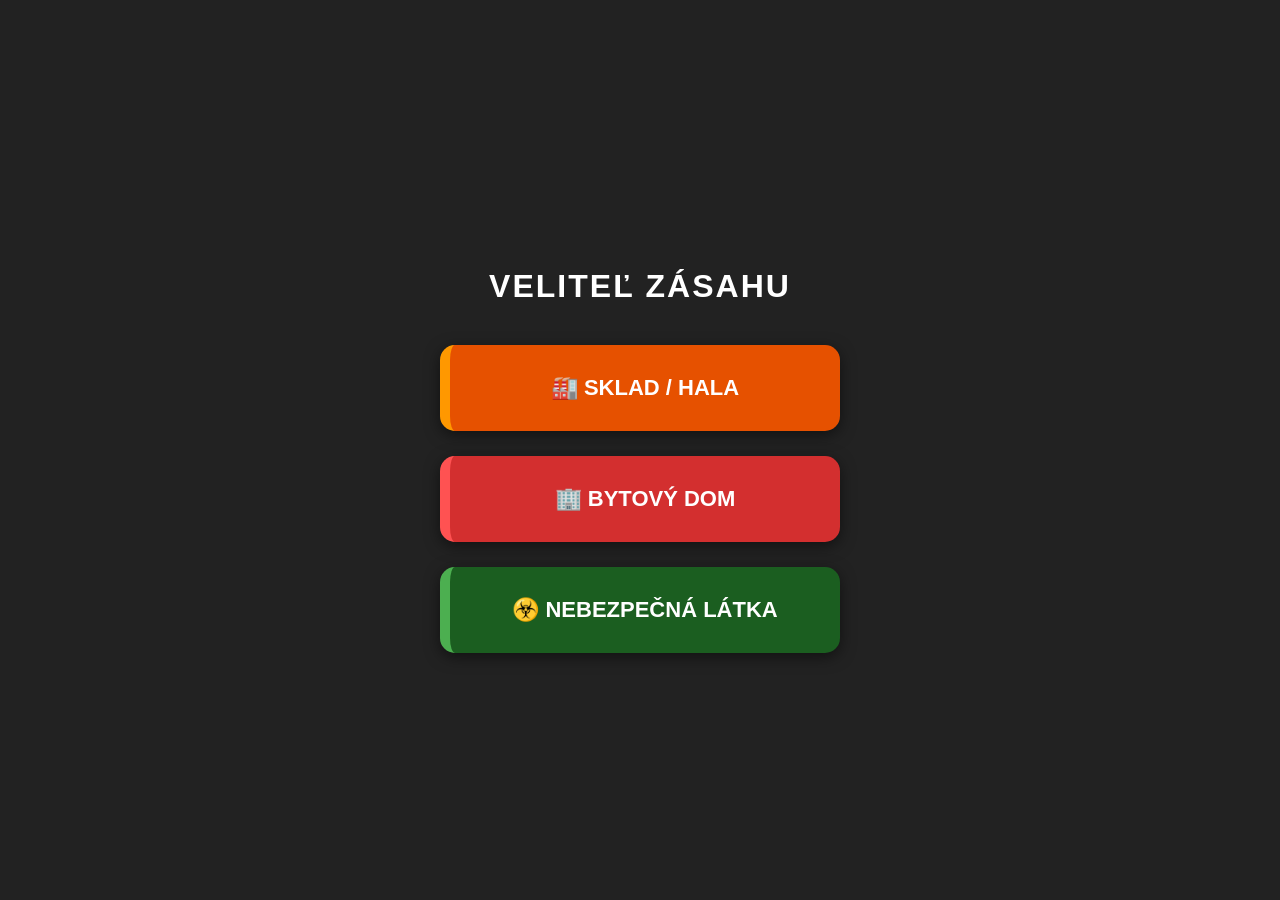
==== index.html @ 1452c09b "Add files via upload" ====
<!DOCTYPE html>
<html lang="sk">
<head>
    <meta charset="UTF-8">
    <meta name="viewport" content="width=device-width, initial-scale=1.0">
    <meta name="theme-color" content="#d32f2f">
    <link rel="manifest" href="manifest.json">
    <title>VELITEĽ Zásah</title>
    <style>
        body { background: #222; color: white; font-family: sans-serif; display: flex; flex-direction: column; align-items: center; justify-content: center; height: 100vh; margin: 0; user-select: none; }
        h1 { margin-bottom: 40px; text-transform: uppercase; letter-spacing: 2px; text-align: center;}
        .menu-grid { display: flex; flex-direction: column; gap: 25px; width: 90%; max-width: 400px; }
        .btn-app { padding: 30px; font-size: 22px; font-weight: bold; color: white; border: none; border-radius: 15px; cursor: pointer; text-decoration: none; text-align: center; box-shadow: 0 4px 15px rgba(0,0,0,0.5); transition: transform 0.1s; display: block; }
        .btn-app:active { transform: scale(0.96); }
        
        .btn-sklad { background: #e65100; border-left: 10px solid #ff9800; }
        .btn-byty { background: #d32f2f; border-left: 10px solid #ff5252; }
        .btn-hazmat { background: #1b5e20; border-left: 10px solid #4caf50; }
    </style>
</head>
<body>
    <h1>Veliteľ Zásahu</h1>
    <div class="menu-grid">
        <a href="sklad.html" class="btn-app btn-sklad">🏭 SKLAD / HALA</a>
        <a href="byty.html" class="btn-app btn-byty">🏢 BYTOVÝ DOM</a>
        <a href="hazmat.html" class="btn-app btn-hazmat">☣️ NEBEZPEČNÁ LÁTKA</a>
    </div>

    <script>
        if ('serviceWorker' in navigator) {
            navigator.serviceWorker.register('./sw.js');
        }
    </script>
</body>
</html>
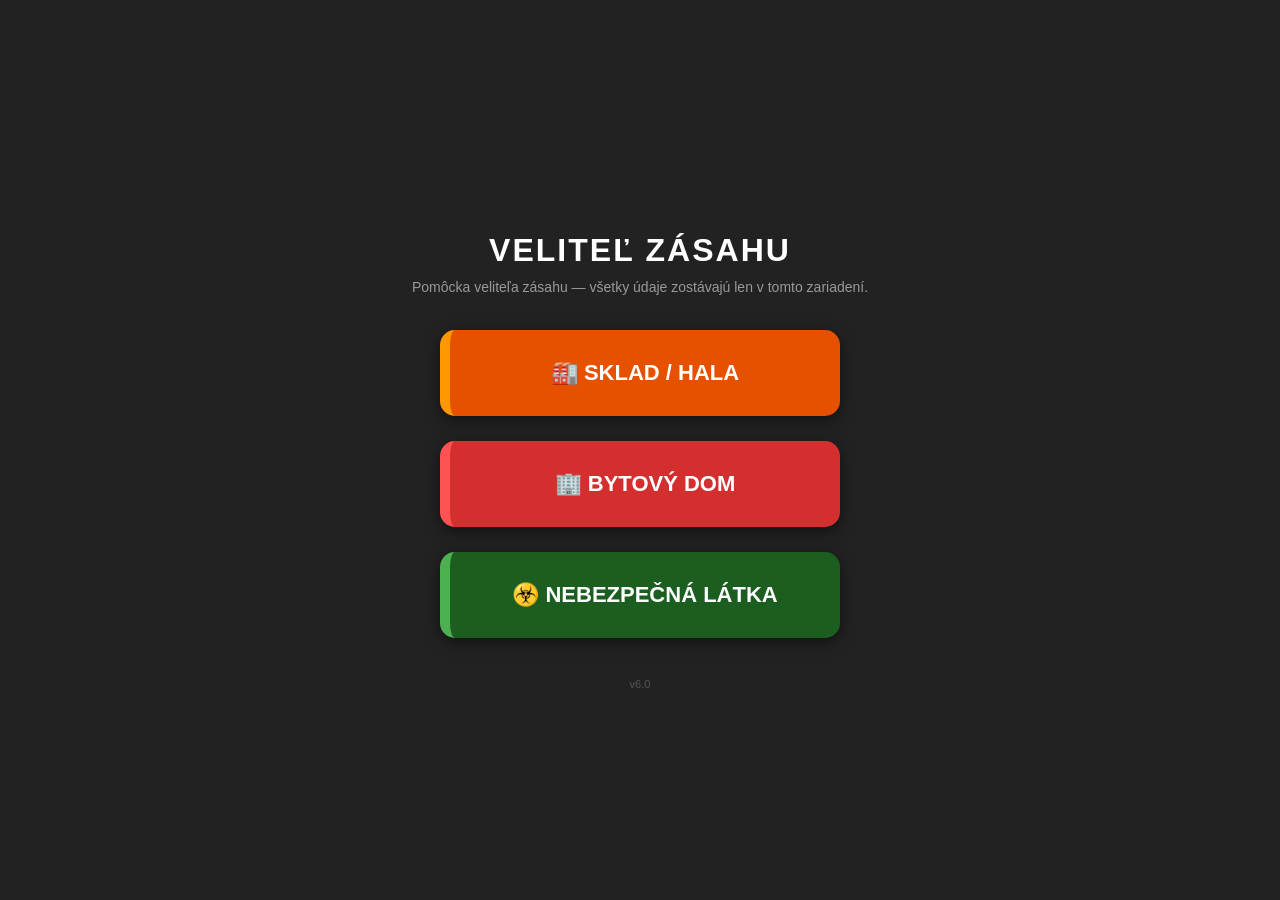
==== commit f802d2da: "Prepracovanie aplikácie: spoločné jadro, spoľahlivé časovače ADP a tabletové UI (v6) Architektúra: -" ====
--- a/index.html
+++ b/index.html
@@ -1,35 +1,53 @@
-<!DOCTYPE html>
-<html lang="sk">
-<head>
-    <meta charset="UTF-8">
-    <meta name="viewport" content="width=device-width, initial-scale=1.0">
-    <meta name="theme-color" content="#d32f2f">
-    <link rel="manifest" href="manifest.json">
-    <title>VELITEĽ Zásah</title>
-    <style>
-        body { background: #222; color: white; font-family: sans-serif; display: flex; flex-direction: column; align-items: center; justify-content: center; height: 100vh; margin: 0; user-select: none; }
-        h1 { margin-bottom: 40px; text-transform: uppercase; letter-spacing: 2px; text-align: center;}
-        .menu-grid { display: flex; flex-direction: column; gap: 25px; width: 90%; max-width: 400px; }
-        .btn-app { padding: 30px; font-size: 22px; font-weight: bold; color: white; border: none; border-radius: 15px; cursor: pointer; text-decoration: none; text-align: center; box-shadow: 0 4px 15px rgba(0,0,0,0.5); transition: transform 0.1s; display: block; }
-        .btn-app:active { transform: scale(0.96); }
-        
-        .btn-sklad { background: #e65100; border-left: 10px solid #ff9800; }
-        .btn-byty { background: #d32f2f; border-left: 10px solid #ff5252; }
-        .btn-hazmat { background: #1b5e20; border-left: 10px solid #4caf50; }
-    </style>
-</head>
-<body>
-    <h1>Veliteľ Zásahu</h1>
-    <div class="menu-grid">
-        <a href="sklad.html" class="btn-app btn-sklad">🏭 SKLAD / HALA</a>
-        <a href="byty.html" class="btn-app btn-byty">🏢 BYTOVÝ DOM</a>
-        <a href="hazmat.html" class="btn-app btn-hazmat">☣️ NEBEZPEČNÁ LÁTKA</a>
-    </div>
-
-    <script>
-        if ('serviceWorker' in navigator) {
-            navigator.serviceWorker.register('./sw.js');
-        }
-    </script>
-</body>
-</html>+<!DOCTYPE html>
+<html lang="sk">
+<head>
+    <meta charset="UTF-8">
+    <meta name="viewport" content="width=device-width, initial-scale=1.0">
+    <meta name="theme-color" content="#d32f2f">
+    <link rel="manifest" href="manifest.json">
+    <title>VELITEĽ Zásah</title>
+    <style>
+        body { background: #222; color: white; font-family: sans-serif; display: flex; flex-direction: column; align-items: center; justify-content: center; min-height: 100vh; margin: 0; user-select: none; }
+        h1 { margin-bottom: 10px; text-transform: uppercase; letter-spacing: 2px; text-align: center; }
+        .sub { color: #999; font-size: 14px; margin: 0 20px 35px; text-align: center; }
+        .menu-grid { display: flex; flex-direction: column; gap: 25px; width: 90%; max-width: 400px; }
+        .btn-app { padding: 30px; font-size: 22px; font-weight: bold; color: white; border: none; border-radius: 15px; cursor: pointer; text-decoration: none; text-align: center; box-shadow: 0 4px 15px rgba(0,0,0,0.5); transition: transform 0.1s; display: block; position: relative; }
+        .btn-app:active { transform: scale(0.96); }
+        .btn-sklad { background: #e65100; border-left: 10px solid #ff9800; }
+        .btn-byty { background: #d32f2f; border-left: 10px solid #ff5252; }
+        .btn-hazmat { background: #1b5e20; border-left: 10px solid #4caf50; }
+        .live { display: block; margin-top: 10px; font-size: 13px; color: #fff; background: rgba(0,0,0,0.45); border: 1px solid #69f0ae; color: #69f0ae; border-radius: 20px; padding: 5px 12px; width: fit-content; margin-left: auto; margin-right: auto; animation: blink 1.2s infinite; }
+        @keyframes blink { 0% { opacity: 1; } 50% { opacity: 0.45; } 100% { opacity: 1; } }
+        .ver { margin-top: 40px; font-size: 11px; color: #555; }
+    </style>
+</head>
+<body>
+    <h1>Veliteľ Zásahu</h1>
+    <p class="sub">Pomôcka veliteľa zásahu — všetky údaje zostávajú len v tomto zariadení.</p>
+    <div class="menu-grid">
+        <a href="sklad.html" class="btn-app btn-sklad" data-key="VELITEL_SKLAD_V11">🏭 SKLAD / HALA</a>
+        <a href="byty.html" class="btn-app btn-byty" data-key="VELITEL_BYTY_V6">🏢 BYTOVÝ DOM</a>
+        <a href="hazmat.html" class="btn-app btn-hazmat" data-key="VELITEL_HAZMAT_V6">☣️ NEBEZPEČNÁ LÁTKA</a>
+    </div>
+    <div class="ver">v6.0</div>
+
+    <script>
+        /* Indikácia rozbehnutého zásahu v jednotlivých moduloch */
+        document.querySelectorAll('.btn-app[data-key]').forEach(a => {
+            try {
+                const d = JSON.parse(localStorage.getItem(a.dataset.key) || 'null');
+                if (d && d.isRunning) {
+                    const s = document.createElement('span');
+                    s.className = 'live';
+                    s.textContent = '● PREBIEHA ZÁSAH';
+                    a.appendChild(s);
+                }
+            } catch (e) {}
+        });
+
+        if ('serviceWorker' in navigator) {
+            navigator.serviceWorker.register('./sw.js');
+        }
+    </script>
+</body>
+</html>
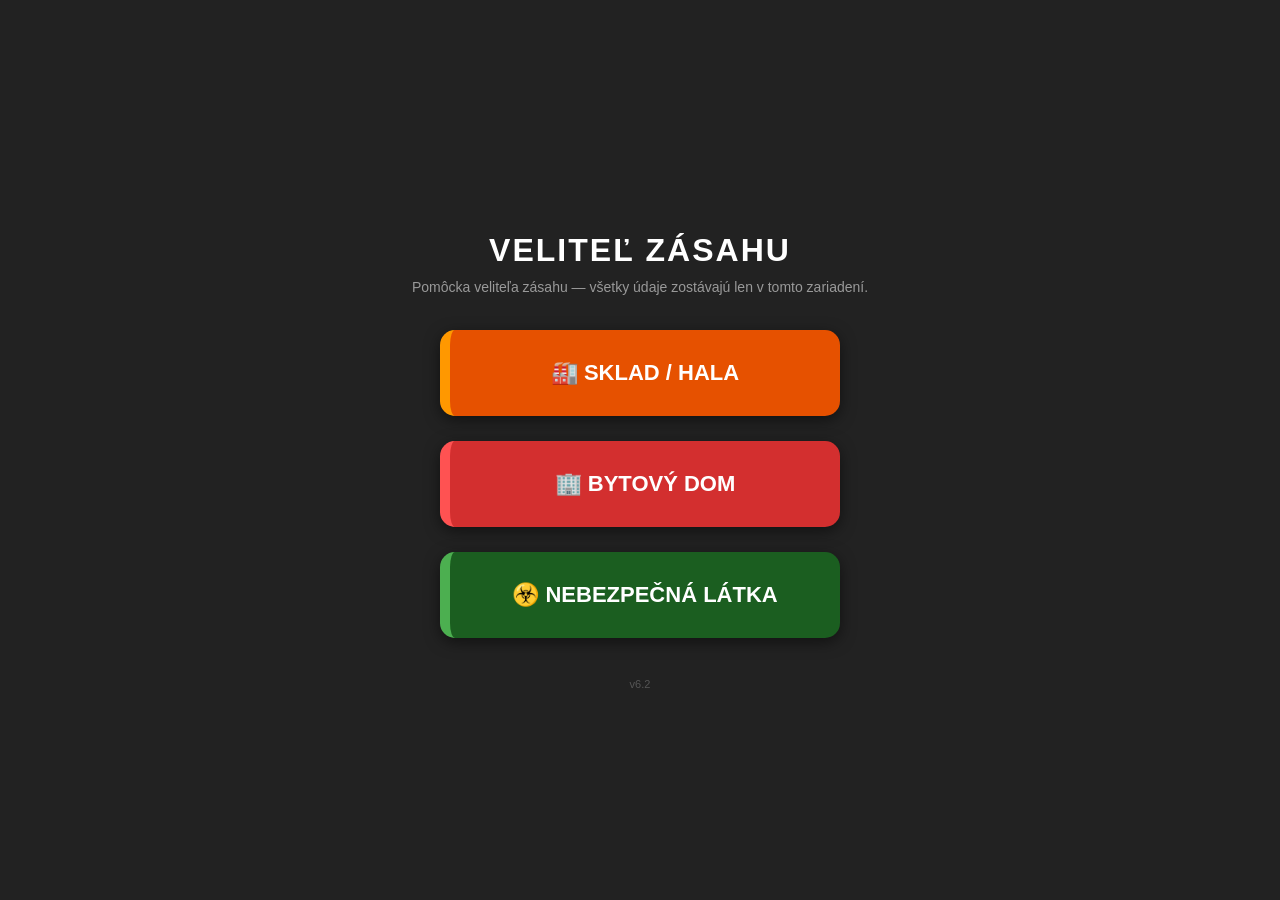
==== commit e52fdeea: "Spoľahlivé doručovanie aktualizácií (v6.2) - Service worker pri inštalácii sťahuje súbory s cache:'r" ====
--- a/index.html
+++ b/index.html
@@ -16,7 +16,8 @@
         .btn-sklad { background: #e65100; border-left: 10px solid #ff9800; }
         .btn-byty { background: #d32f2f; border-left: 10px solid #ff5252; }
         .btn-hazmat { background: #1b5e20; border-left: 10px solid #4caf50; }
-        .live { display: block; margin-top: 10px; font-size: 13px; color: #fff; background: rgba(0,0,0,0.45); border: 1px solid #69f0ae; color: #69f0ae; border-radius: 20px; padding: 5px 12px; width: fit-content; margin-left: auto; margin-right: auto; animation: blink 1.2s infinite; }
+        .live { display: block; margin-top: 10px; font-size: 13px; background: rgba(0,0,0,0.45); border: 1px solid #69f0ae; color: #69f0ae; border-radius: 20px; padding: 5px 12px; width: fit-content; margin-left: auto; margin-right: auto; animation: blink 1.2s infinite; }
+        .done { display: block; margin-top: 10px; font-size: 13px; background: rgba(0,0,0,0.45); border: 1px solid #bbb; color: #ccc; border-radius: 20px; padding: 5px 12px; width: fit-content; margin-left: auto; margin-right: auto; }
         @keyframes blink { 0% { opacity: 1; } 50% { opacity: 0.45; } 100% { opacity: 1; } }
         .ver { margin-top: 40px; font-size: 11px; color: #555; }
     </style>
@@ -29,17 +30,18 @@
         <a href="byty.html" class="btn-app btn-byty" data-key="VELITEL_BYTY_V6">🏢 BYTOVÝ DOM</a>
         <a href="hazmat.html" class="btn-app btn-hazmat" data-key="VELITEL_HAZMAT_V6">☣️ NEBEZPEČNÁ LÁTKA</a>
     </div>
-    <div class="ver">v6.0</div>
+    <div class="ver">v6.2</div>
 
     <script>
-        /* Indikácia rozbehnutého zásahu v jednotlivých moduloch */
+        /* Indikácia stavu zásahu v jednotlivých moduloch */
         document.querySelectorAll('.btn-app[data-key]').forEach(a => {
             try {
                 const d = JSON.parse(localStorage.getItem(a.dataset.key) || 'null');
                 if (d && d.isRunning) {
+                    const ended = !!(d.meta && d.meta.endTs);
                     const s = document.createElement('span');
-                    s.className = 'live';
-                    s.textContent = '● PREBIEHA ZÁSAH';
+                    s.className = ended ? 'done' : 'live';
+                    s.textContent = ended ? '✔ ZÁSAH UKONČENÝ — údaje v zariadení' : '● PREBIEHA ZÁSAH';
                     a.appendChild(s);
                 }
             } catch (e) {}
@@ -47,6 +49,12 @@
 
         if ('serviceWorker' in navigator) {
             navigator.serviceWorker.register('./sw.js');
+            /* úvodná obrazovka nemá rozrobený stav — po aktualizácii sa obnoví sama */
+            let hadController = !!navigator.serviceWorker.controller;
+            navigator.serviceWorker.addEventListener('controllerchange', () => {
+                if (hadController) location.reload();
+                hadController = true;
+            });
         }
     </script>
 </body>
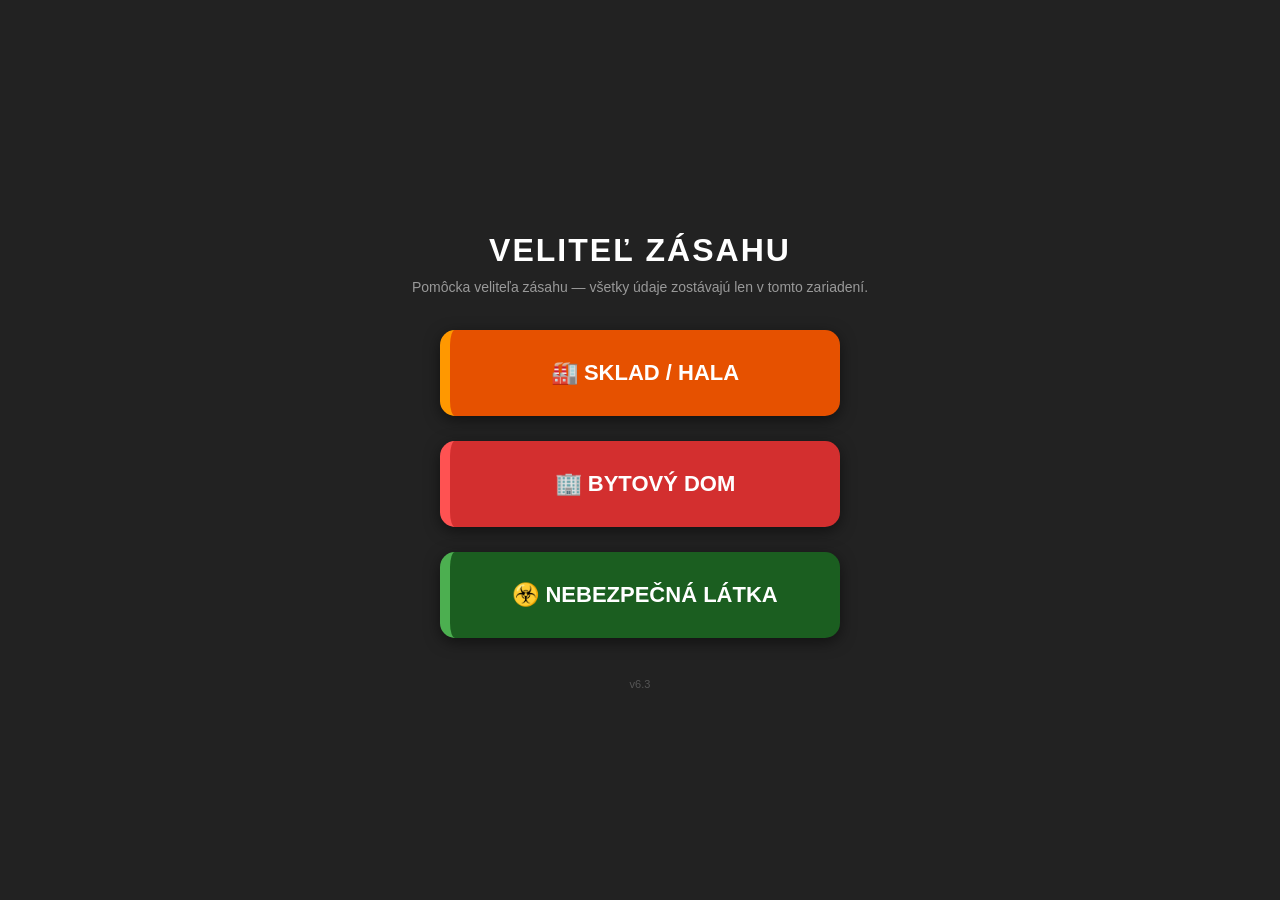
==== commit 9d9a33e2: "Oprava vymazania dát + archív zásahov (v6.3) Oprava chyby: auto-ukladanie pri zatváraní/obnovení str" ====
--- a/index.html
+++ b/index.html
@@ -30,7 +30,7 @@
         <a href="byty.html" class="btn-app btn-byty" data-key="VELITEL_BYTY_V6">🏢 BYTOVÝ DOM</a>
         <a href="hazmat.html" class="btn-app btn-hazmat" data-key="VELITEL_HAZMAT_V6">☣️ NEBEZPEČNÁ LÁTKA</a>
     </div>
-    <div class="ver">v6.2</div>
+    <div class="ver">v6.3</div>
 
     <script>
         /* Indikácia stavu zásahu v jednotlivých moduloch */
